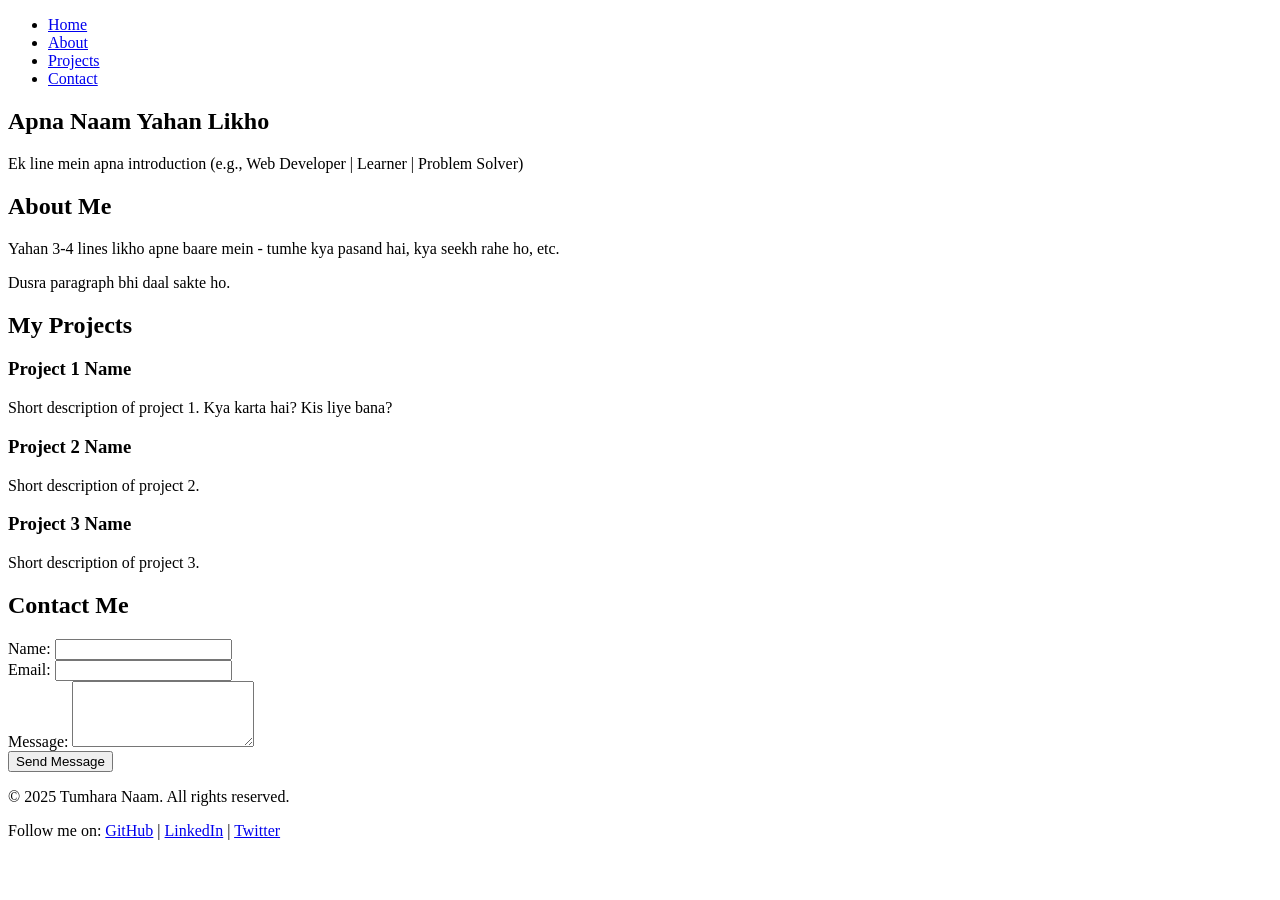
==== index.html @ 6789f8fc "Day 2: Added index.html portfolio" ====
<!DOCTYPE html>
<html lang="en">
<head>
    <meta charset="UTF-8">
    <meta name="viewport" content="width=device-width, initial-scale=1.0">
    <title>My Portfolio</title>
</head>
<body>
    
    <header>
        <nav>
            <ul>
                <li><a href="#home">Home</a></li>
                <li><a href="#about">About</a></li>
                <li><a href="#projects">Projects</a></li>
                <li><a href="#contact">Contact</a></li>
            </ul>
        </nav>
    </header>

    
    <section id="home">
        <h1>Apna Naam Yahan Likho</h1>
        <p>Ek line mein apna introduction (e.g., Web Developer | Learner | Problem Solver)</p>
    </section>

    <!-- About Section -->
    <section id="about">
        <h2>About Me</h2>
        <p>Yahan 3-4 lines likho apne baare mein - tumhe kya pasand hai, kya seekh rahe ho, etc.</p>
        <p>Dusra paragraph bhi daal sakte ho.</p>
    </section>

    <!-- Projects Section -->
    <section id="projects">
        <h2>My Projects</h2>
        
        <article>
            <h3>Project 1 Name</h3>
            <p>Short description of project 1. Kya karta hai? Kis liye bana?</p>
        </article>
        
        <article>
            <h3>Project 2 Name</h3>
            <p>Short description of project 2.</p>
        </article>
        
        <article>
            <h3>Project 3 Name</h3>
            <p>Short description of project 3.</p>
        </article>
    </section>

    <!-- Contact Section -->
    <section id="contact">
        <h2>Contact Me</h2>
        <form>
            <div>
                <label for="name">Name:</label>
                <input type="text" id="name" name="name" required>
            </div>
            <div>
                <label for="email">Email:</label>
                <input type="email" id="email" name="email" required>
            </div>
            <div>
                <label for="message">Message:</label>
                <textarea id="message" name="message" rows="4" required></textarea>
            </div>
            <button type="submit">Send Message</button>
        </form>
    </section>

   
    <footer>
        <p>© 2025 Tumhara Naam. All rights reserved.</p>
        <p>Follow me on: 
            <a href="#">GitHub</a> | 
            <a href="#">LinkedIn</a> | 
            <a href="#">Twitter</a>
        </p>
    </footer>
</body>
</html>
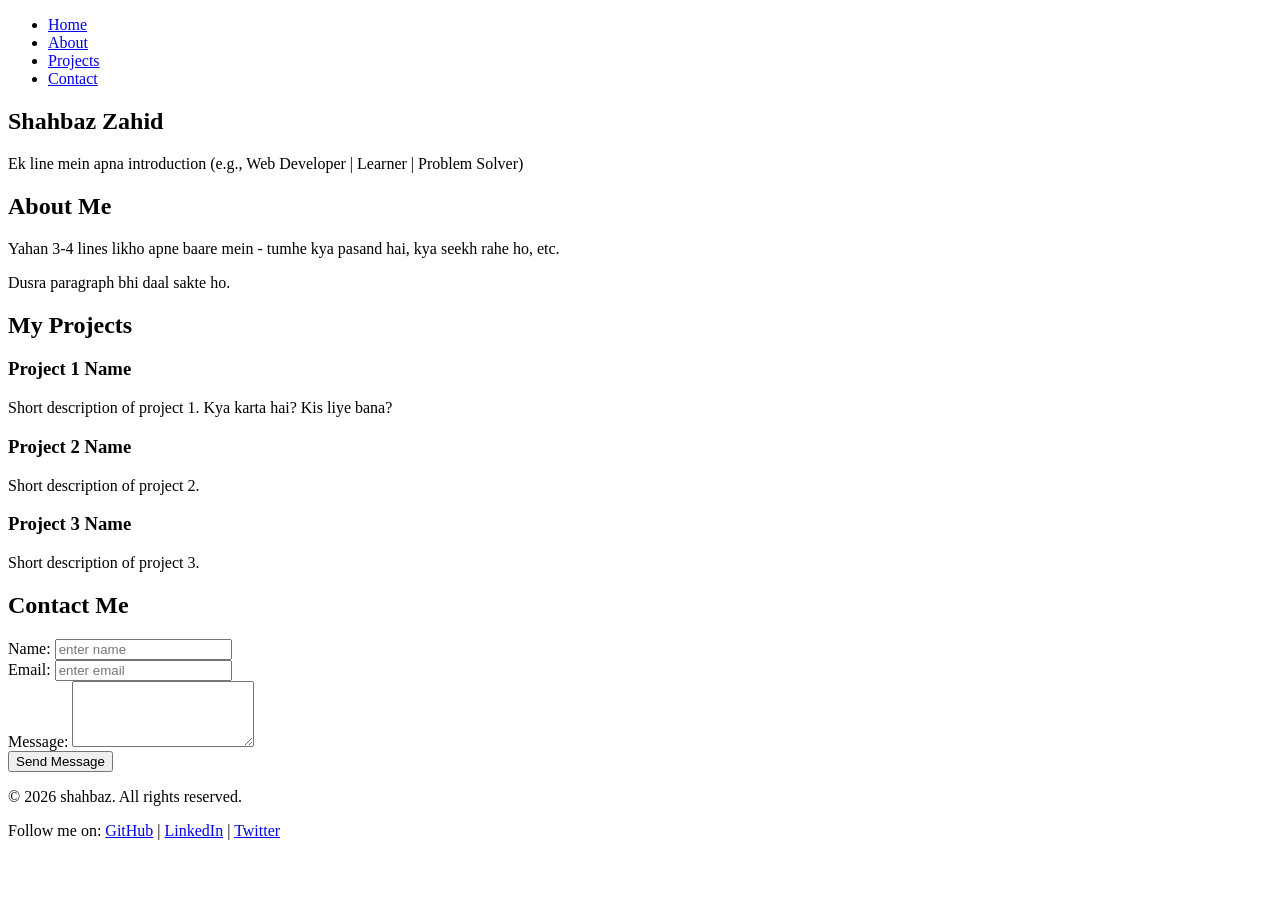
==== commit 9a408d4b: "Updated portfolio content" ====
--- a/index.html
+++ b/index.html
@@ -18,9 +18,9 @@
         </nav>
     </header>
 
-    
+    <main>
     <section id="home">
-        <h1>Apna Naam Yahan Likho</h1>
+        <h1>Shahbaz Zahid</h1>
         <p>Ek line mein apna introduction (e.g., Web Developer | Learner | Problem Solver)</p>
     </section>
 
@@ -57,11 +57,11 @@
         <form>
             <div>
                 <label for="name">Name:</label>
-                <input type="text" id="name" name="name" required>
+                <input type="text" id="name" name="name" required placeholder="enter name"  >
             </div>
             <div>
                 <label for="email">Email:</label>
-                <input type="email" id="email" name="email" required>
+                <input type="email" id="email" name="email" required placeholder="enter email">
             </div>
             <div>
                 <label for="message">Message:</label>
@@ -70,10 +70,10 @@
             <button type="submit">Send Message</button>
         </form>
     </section>
-
+</main>
    
     <footer>
-        <p>© 2025 Tumhara Naam. All rights reserved.</p>
+        <p>© 2026 shahbaz. All rights reserved.</p>
         <p>Follow me on: 
             <a href="#">GitHub</a> | 
             <a href="#">LinkedIn</a> | 
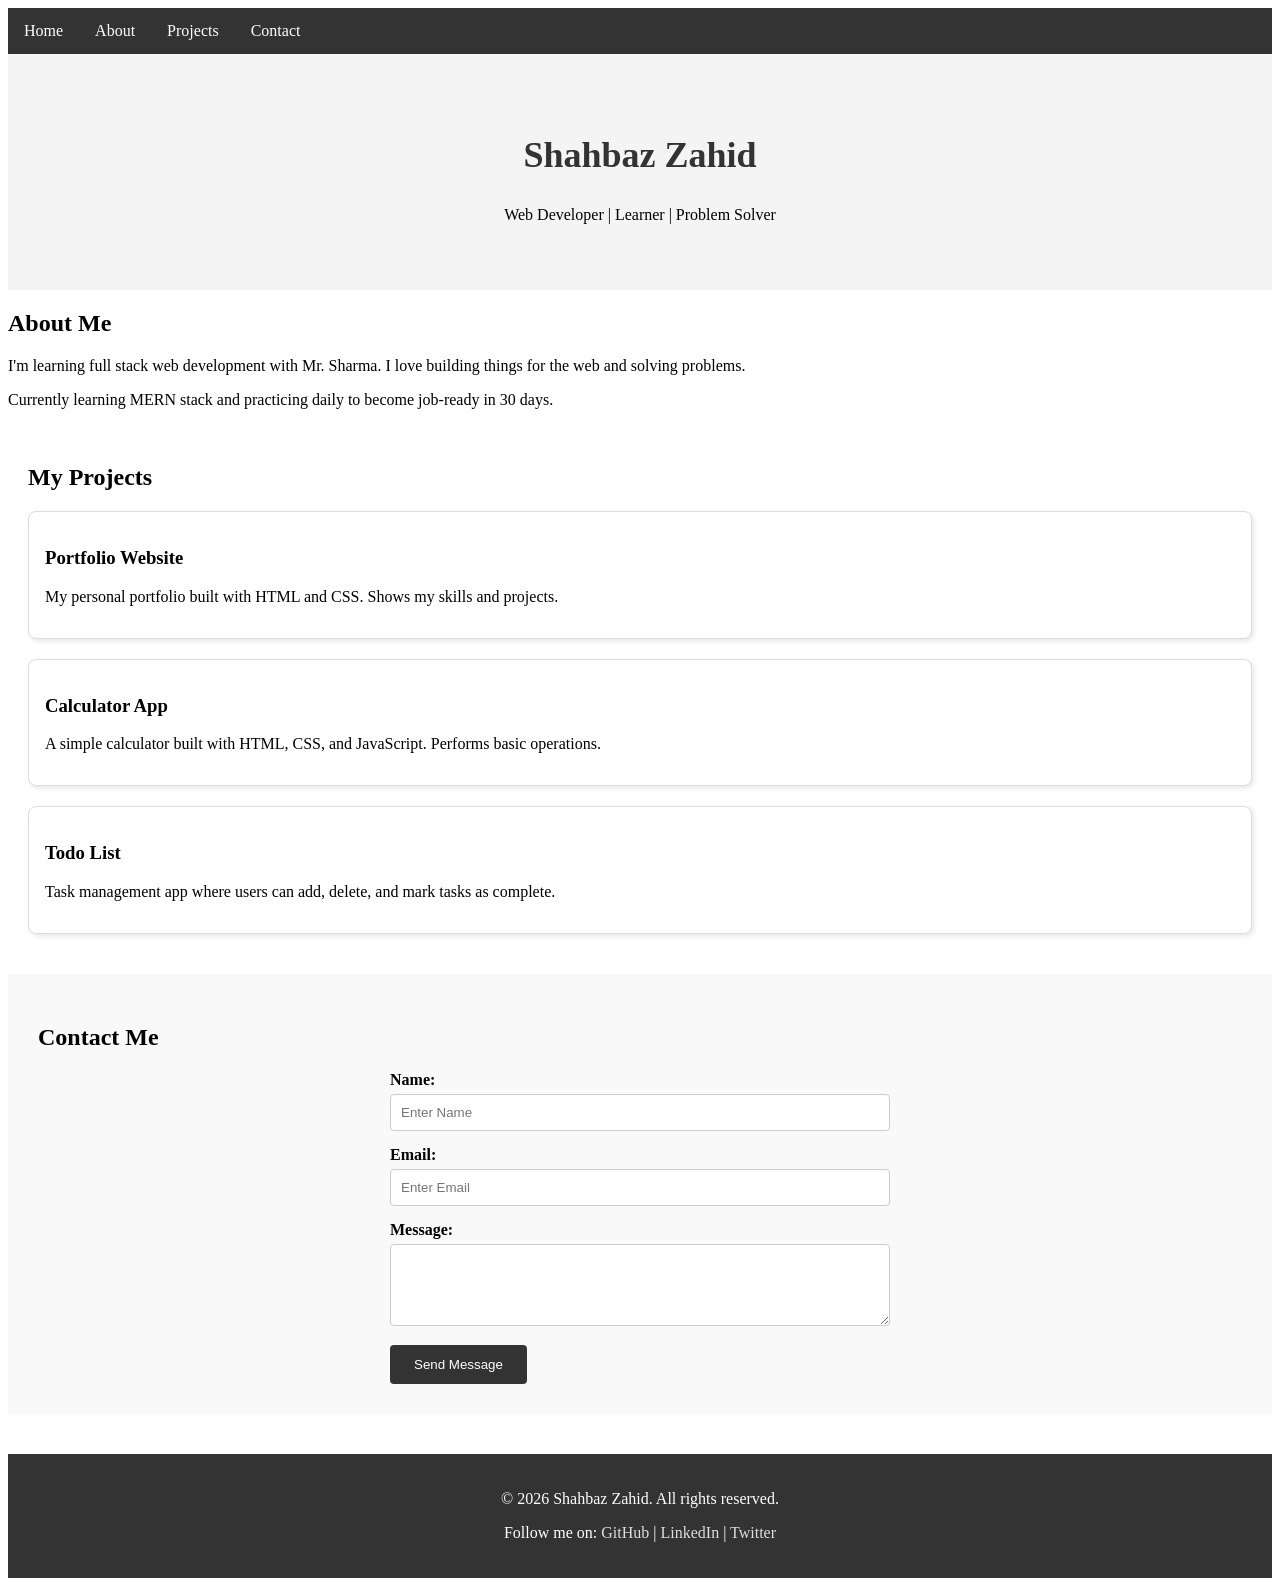
==== commit b5e12de9: "update HTML and add css for styling" ====
--- a/index.html
+++ b/index.html
@@ -4,9 +4,11 @@
     <meta charset="UTF-8">
     <meta name="viewport" content="width=device-width, initial-scale=1.0">
     <title>My Portfolio</title>
+    <!-- CSS file link -->
+    <link rel="stylesheet" href="style.css">
 </head>
 <body>
-    
+    <!-- Navigation Bar -->
     <header>
         <nav>
             <ul>
@@ -17,37 +19,41 @@
             </ul>
         </nav>
     </header>
+    <main>
 
-    <main>
+    <!-- Hero Section -->
     <section id="home">
         <h1>Shahbaz Zahid</h1>
-        <p>Ek line mein apna introduction (e.g., Web Developer | Learner | Problem Solver)</p>
+        <p>Web Developer | Learner | Problem Solver</p>
     </section>
 
     <!-- About Section -->
     <section id="about">
         <h2>About Me</h2>
-        <p>Yahan 3-4 lines likho apne baare mein - tumhe kya pasand hai, kya seekh rahe ho, etc.</p>
-        <p>Dusra paragraph bhi daal sakte ho.</p>
+        <p>I'm learning full stack web development with Mr. Sharma. I love building things for the web and solving problems.</p>
+        <p>Currently learning MERN stack and practicing daily to become job-ready in 30 days.</p>
     </section>
 
     <!-- Projects Section -->
     <section id="projects">
         <h2>My Projects</h2>
         
-        <article>
-            <h3>Project 1 Name</h3>
-            <p>Short description of project 1. Kya karta hai? Kis liye bana?</p>
+
+        <article class="project-card">
+            <h3>Portfolio Website</h3>
+            <p>My personal portfolio built with HTML and CSS. Shows my skills and projects.</p>
         </article>
         
-        <article>
-            <h3>Project 2 Name</h3>
-            <p>Short description of project 2.</p>
+        <!-- Project 2 - with class -->
+        <article class="project-card">
+            <h3>Calculator App</h3>
+            <p>A simple calculator built with HTML, CSS, and JavaScript. Performs basic operations.</p>
         </article>
         
-        <article>
-            <h3>Project 3 Name</h3>
-            <p>Short description of project 3.</p>
+        <!-- Project 3 - with class -->
+        <article class="project-card">
+            <h3>Todo List</h3>
+            <p>Task management app where users can add, delete, and mark tasks as complete.</p>
         </article>
     </section>
 
@@ -57,11 +63,11 @@
         <form>
             <div>
                 <label for="name">Name:</label>
-                <input type="text" id="name" name="name" required placeholder="enter name"  >
+                <input type="text" id="name" name="name" required placeholder="Enter Name">
             </div>
             <div>
                 <label for="email">Email:</label>
-                <input type="email" id="email" name="email" required placeholder="enter email">
+                <input type="email" id="email" name="email" required placeholder="Enter Email">
             </div>
             <div>
                 <label for="message">Message:</label>
@@ -71,9 +77,9 @@
         </form>
     </section>
 </main>
-   
+    <!-- Footer -->
     <footer>
-        <p>© 2026 shahbaz. All rights reserved.</p>
+        <p>© 2026 Shahbaz Zahid. All rights reserved.</p>
         <p>Follow me on: 
             <a href="#">GitHub</a> | 
             <a href="#">LinkedIn</a> | 
--- a/style.css
+++ b/style.css
@@ -0,0 +1,115 @@
+/* 1. Navigation Bar */
+nav ul {
+    list-style-type: none;  /* bullets hatao */
+    padding: 0;
+    margin: 0;
+    background-color: #333;
+    overflow: hidden;
+}
+
+nav ul li {
+    float: left;  /* horizontal karne ka ek tareeka */
+}
+
+nav ul li a {
+    display: block;
+    color: white;
+    text-align: center;
+    padding: 14px 16px;
+    text-decoration: none;
+}
+
+nav ul li a:hover {
+    background-color: #111;  /* hover effect */
+}
+
+/* 2. Hero Section */
+#home {
+    text-align: center;  /* center align */
+    padding: 50px 20px;  /* up-down 50px, left-right 20px */
+    background-color: #f4f4f4;  /* light grey background */
+}
+
+#home h1 {
+    font-size: 36px;
+    color: #333;
+}
+
+/* 3. Projects Section */
+#projects {
+    padding: 20px;
+}
+
+.project-card {
+    border: 1px solid #ddd;  /* border */
+    border-radius: 8px;  /* rounded corners */
+    padding: 16px;  /* andar ki space */
+    margin-bottom: 20px;  /* cards ke beech space */
+    background-color: white;
+    box-shadow: 2px 2px 5px rgba(0,0,0,0.1);  /* light shadow */
+}
+
+/* HTML mein <article> ko class do: <article class="project-card"> */
+
+/* 4. Contact Form */
+#contact {
+    background-color: #f9f9f9;
+    padding: 30px;
+}
+
+form {
+    max-width: 500px;
+    margin: auto;  /* center karna */
+}
+
+form div {
+    margin-bottom: 15px;
+}
+
+label {
+    display: block;  /* label upar aayega */
+    margin-bottom: 5px;
+    font-weight: bold;
+}
+
+input[type="text"],
+input[type="email"],
+textarea {
+    width: 100%;  /* full width */
+    padding: 10px;  /* andar space */
+    border: 1px solid #ccc;
+    border-radius: 4px;
+    box-sizing: border-box;  /* important - padding width mein shamil nahi hogi */
+}
+
+button[type="submit"] {
+    background-color: #333;
+    color: white;
+    padding: 12px 24px;
+    border: none;
+    border-radius: 4px;
+    cursor: pointer;
+}
+
+button[type="submit"]:hover {
+    background-color: #555;
+}
+
+/* 5. Footer */
+footer {
+    background-color: #333;  /* dark background */
+    color: white;  /* light text */
+    text-align: center;
+    padding: 20px;
+    margin-top: 40px;
+}
+
+footer a {
+    color: #ddd;
+    text-decoration: none;
+}
+
+footer a:hover {
+    color: white;
+    text-decoration: underline;
+}
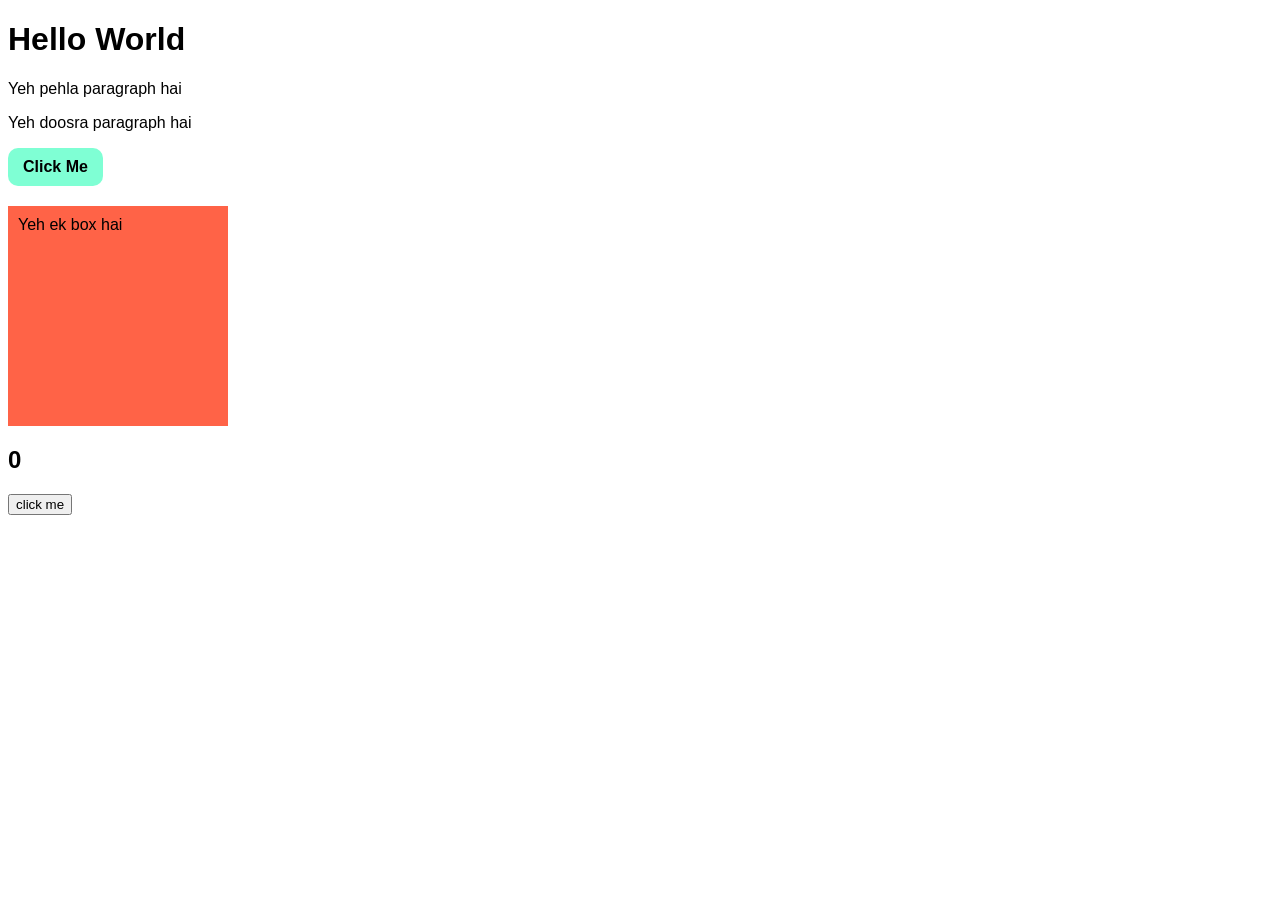
==== commit 438472ab: "feat: Smart Task Manager v1.0 - add, delete, localStorage" ====
--- a/index.html
+++ b/index.html
@@ -1,90 +1,28 @@
 <!DOCTYPE html>
-<html lang="en">
+<html>
 <head>
-    <meta charset="UTF-8">
-    <meta name="viewport" content="width=device-width, initial-scale=1.0">
-    <title>My Portfolio</title>
-    <!-- CSS file link -->
-    <link rel="stylesheet" href="style.css">
+     <link rel="stylesheet" href="style.css">
+    <title>DOM Practice</title>
 </head>
 <body>
-    <!-- Navigation Bar -->
-    <header>
-        <nav>
-            <ul>
-                <li><a href="#home">Home</a></li>
-                <li><a href="#about">About</a></li>
-                <li><a href="#projects">Projects</a></li>
-                <li><a href="#contact">Contact</a></li>
-            </ul>
-        </nav>
-    </header>
-    <main>
+    <!-- <h1 id="heading">Welcome</h1>
+    <p class="text">This is paragraph 1</p>
+    <p class="text">This is paragraph 2</p>
+    <button id="changeBtn">Change Heading</button>
+    <button id="addBtn">Add Paragraph</button>
+    <h1 id="counter">0</h1>
+    <button id="increment">+</button>
+    <button id="decrement">-</button>
+    <button id="reset">Reset</button>
+     -->
 
-    <!-- Hero Section -->
-    <section id="home">
-        <h1>Shahbaz Zahid</h1>
-        <p>Web Developer | Learner | Problem Solver</p>
-    </section>
-
-    <!-- About Section -->
-    <section id="about">
-        <h2>About Me</h2>
-        <p>I'm learning full stack web development with Mr. Sharma. I love building things for the web and solving problems.</p>
-        <p>Currently learning MERN stack and practicing daily to become job-ready in 30 days.</p>
-    </section>
-
-    <!-- Projects Section -->
-    <section id="projects">
-        <h2>My Projects</h2>
-        
-
-        <article class="project-card">
-            <h3>Portfolio Website</h3>
-            <p>My personal portfolio built with HTML and CSS. Shows my skills and projects.</p>
-        </article>
-        
-        <!-- Project 2 - with class -->
-        <article class="project-card">
-            <h3>Calculator App</h3>
-            <p>A simple calculator built with HTML, CSS, and JavaScript. Performs basic operations.</p>
-        </article>
-        
-        <!-- Project 3 - with class -->
-        <article class="project-card">
-            <h3>Todo List</h3>
-            <p>Task management app where users can add, delete, and mark tasks as complete.</p>
-        </article>
-    </section>
-
-    <!-- Contact Section -->
-    <section id="contact">
-        <h2>Contact Me</h2>
-        <form>
-            <div>
-                <label for="name">Name:</label>
-                <input type="text" id="name" name="name" required placeholder="Enter Name">
-            </div>
-            <div>
-                <label for="email">Email:</label>
-                <input type="email" id="email" name="email" required placeholder="Enter Email">
-            </div>
-            <div>
-                <label for="message">Message:</label>
-                <textarea id="message" name="message" rows="4" required></textarea>
-            </div>
-            <button type="submit">Send Message</button>
-        </form>
-    </section>
-</main>
-    <!-- Footer -->
-    <footer>
-        <p>© 2026 Shahbaz Zahid. All rights reserved.</p>
-        <p>Follow me on: 
-            <a href="#">GitHub</a> | 
-            <a href="#">LinkedIn</a> | 
-            <a href="#">Twitter</a>
-        </p>
-    </footer>
+     <h1 id="heading">Hello World</h1>
+  <p class="message">Yeh pehla paragraph hai</p>
+  <p class="message">Yeh doosra paragraph hai</p>
+  <button id="myBtn">Click Me</button>
+  <div id="box">Yeh ek box hai</div>
+ <h2 id="counter">0</h2>
+ <button id="btn">click me</button>
+    <script src="script.js"></script>
 </body>
 </html>
--- a/style.css
+++ b/style.css
@@ -1,115 +1,25 @@
-/* 1. Navigation Bar */
-nav ul {
-    list-style-type: none;  /* bullets hatao */
-    padding: 0;
-    margin: 0;
-    background-color: #333;
-    overflow: hidden;
+
+*{
+ font-family: 'Segoe UI', Tahoma, Geneva, Verdana, sans-serif; 
 }
-
-nav ul li {
-    float: left;  /* horizontal karne ka ek tareeka */
+  #box {
+  width: 200px;
+  height: 200px;
+  background-color:  tomato;
+  margin-top: 20px;
+  padding: 10px;
 }
-
-nav ul li a {
-    display: block;
-    color: white;
-    text-align: center;
-    padding: 14px 16px;
-    text-decoration: none;
+#myBtn{
+    padding: 10px 15px;
+    border:none;
+   background-color: aquamarine;
+   border-radius: 10px;
+   font-size: 16px;
+   font-weight: 600;
+ font-family: 'Segoe UI', Tahoma, Geneva, Verdana, sans-serif;
+cursor: pointer;
 }
-
-nav ul li a:hover {
-    background-color: #111;  /* hover effect */
-}
-
-/* 2. Hero Section */
-#home {
-    text-align: center;  /* center align */
-    padding: 50px 20px;  /* up-down 50px, left-right 20px */
-    background-color: #f4f4f4;  /* light grey background */
-}
-
-#home h1 {
-    font-size: 36px;
-    color: #333;
-}
-
-/* 3. Projects Section */
-#projects {
-    padding: 20px;
-}
-
-.project-card {
-    border: 1px solid #ddd;  /* border */
-    border-radius: 8px;  /* rounded corners */
-    padding: 16px;  /* andar ki space */
-    margin-bottom: 20px;  /* cards ke beech space */
-    background-color: white;
-    box-shadow: 2px 2px 5px rgba(0,0,0,0.1);  /* light shadow */
-}
-
-/* HTML mein <article> ko class do: <article class="project-card"> */
-
-/* 4. Contact Form */
-#contact {
-    background-color: #f9f9f9;
-    padding: 30px;
-}
-
-form {
-    max-width: 500px;
-    margin: auto;  /* center karna */
-}
-
-form div {
-    margin-bottom: 15px;
-}
-
-label {
-    display: block;  /* label upar aayega */
-    margin-bottom: 5px;
-    font-weight: bold;
-}
-
-input[type="text"],
-input[type="email"],
-textarea {
-    width: 100%;  /* full width */
-    padding: 10px;  /* andar space */
-    border: 1px solid #ccc;
-    border-radius: 4px;
-    box-sizing: border-box;  /* important - padding width mein shamil nahi hogi */
-}
-
-button[type="submit"] {
-    background-color: #333;
-    color: white;
-    padding: 12px 24px;
-    border: none;
-    border-radius: 4px;
-    cursor: pointer;
-}
-
-button[type="submit"]:hover {
-    background-color: #555;
-}
-
-/* 5. Footer */
-footer {
-    background-color: #333;  /* dark background */
-    color: white;  /* light text */
-    text-align: center;
-    padding: 20px;
-    margin-top: 40px;
-}
-
-footer a {
-    color: #ddd;
-    text-decoration: none;
-}
-
-footer a:hover {
-    color: white;
-    text-decoration: underline;
+.highlight {
+  background-color: yellow;
+  font-weight: bold;
 }
